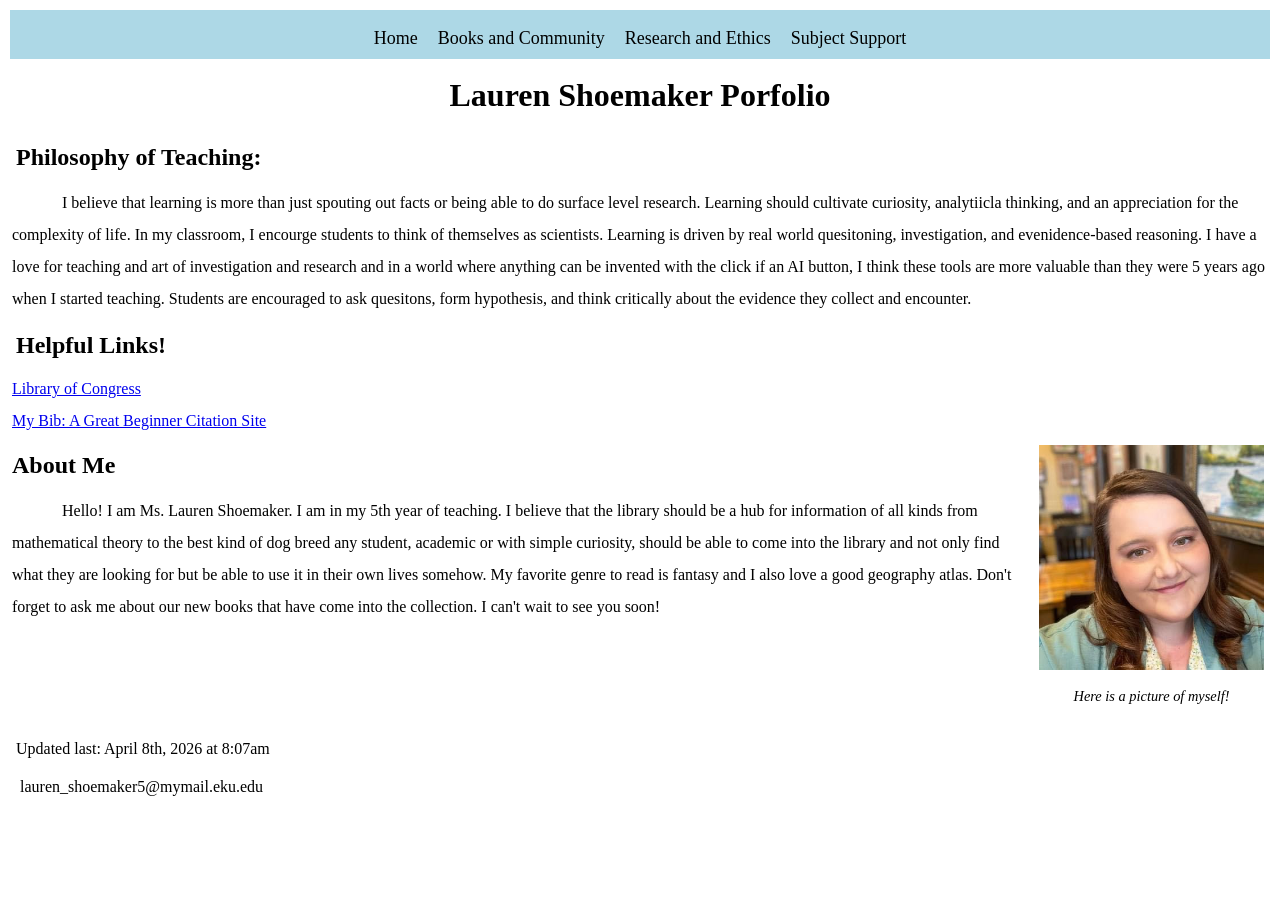
==== index.html @ 4f861d8c "Update index.html" ====
<head>
<title>Lauren Shoemaker Porfolio</title>
</head>
<head>
	<meta charset="utf-8">
	<link rel="stylesheet" href="Style.CSS">
</head>

	<nav>
	<ul>
		<li><a href= "Index.html"> Home </a></li>
		<li><a href="Books.html">Books and Community </a> </li>
		<li><a href="research.html">Research and Ethics </a></li>
		<li><a href="subject.html">Subject Support</a></li>
	</nav>

<body>
	<h1 style="color: black;text-align:center;"> Lauren Shoemaker Porfolio</h1>
	
	

	<h2> <b>Philosophy of Teaching:</b></h2>
		<p style="text-indent: 50px;">I believe that learning is more than just spouting out facts or being able to do surface level research. Learning should cultivate curiosity, analytiicla thinking, and an appreciation for the complexity of life. In my classroom, I encourge students to think of themselves as scientists. Learning is driven by real world quesitoning, investigation, and evenidence-based reasoning. I have a love for teaching and art of investigation and research and in a world where anything can be invented with the click if an AI button, I think these tools are more valuable than they were 5 years ago when I started teaching. Students are encouraged to ask quesitons, form hypothesis, and think critically about the evidence they collect and encounter. </p>
	<h2><b>Helpful Links!</b></h2>
	

	<a href="https://www.loc.gov/" target="_blank"> Library of Congress</a><br>
	<a href= "https://www.mybib.com" target="_blank"> My Bib: A Great Beginner Citation Site </a></br>


<body>

<figure img id="img01"> 
	<img src="profile.JPG" 
	alt="Profile Pic" width="225" height="250"
	>    
 	<figcaption>Here is a picture of myself!
	</figcaption>
 
</figure>


<h2>About Me</h2>
<p style="text-indent: 50px;">Hello! I am Ms. Lauren Shoemaker. I am in my 5th year of teaching. I believe that the library should be a hub for information of all kinds from mathematical theory to the best kind of dog breed any student, academic or with simple curiosity, should be able to come into the library and not only find what they are looking for but be able to use it in their own lives somehow. My favorite genre to read is fantasy and I also love a good geography atlas. Don't forget to ask me about our new books that have come into the collection. I can't wait to see you soon! </p>

</body>


<footer>
	<p>Updated last: April 8th, 2026 at 8:07am</p>
	<p><a hreef="mailto:lauren_shoemaker5@mymail.eku.edu"> lauren_shoemaker5@mymail.eku.edu<a/></p>
</footer>
---- Style.CSS ----
* {margin:2;
	padding:2;
	
	
}



#img01{
	float:right;
	margin-left: 20px;
	margin-bottom: 10px;
	text-align: center;
	with: 225px;
	
} 
#img01 img {
	display: block;
	height: auto;
}

#img02{
	float:right;
	margin-left: 20px;
	margin-bottom: 10px;
	text-align: center;
	with: 225px;
	
} 
#img02 img {
	display: block;
	height: auto;
}

#img03{
	float:right;
	margin-left: 20px;
	margin-bottom: 10px;
	text-align: center;
	with: 225px;
	
} 
#img03 img {
	display: block;
	height: auto;
}
figcaption {
	font-style: italic;
	font-size: 0.9em;
	margin-top: 8px;
}
footer{
	clear:both;
	display:block;
	
	
}

nav {
	with:100%;
	height: 45px;
	background-color: #ADD8E6
	
	
}

ul {
	text-align: center;

}

ul li {
	list-style:none;
	display:inline-block;
	

}

ul li a{
	text-decoration: none;
	font-size: 18px;
	font-family: times;
	color: black ;
	

}

body {line-height: 2;}

#imgme{float:right
	;
	
	
}
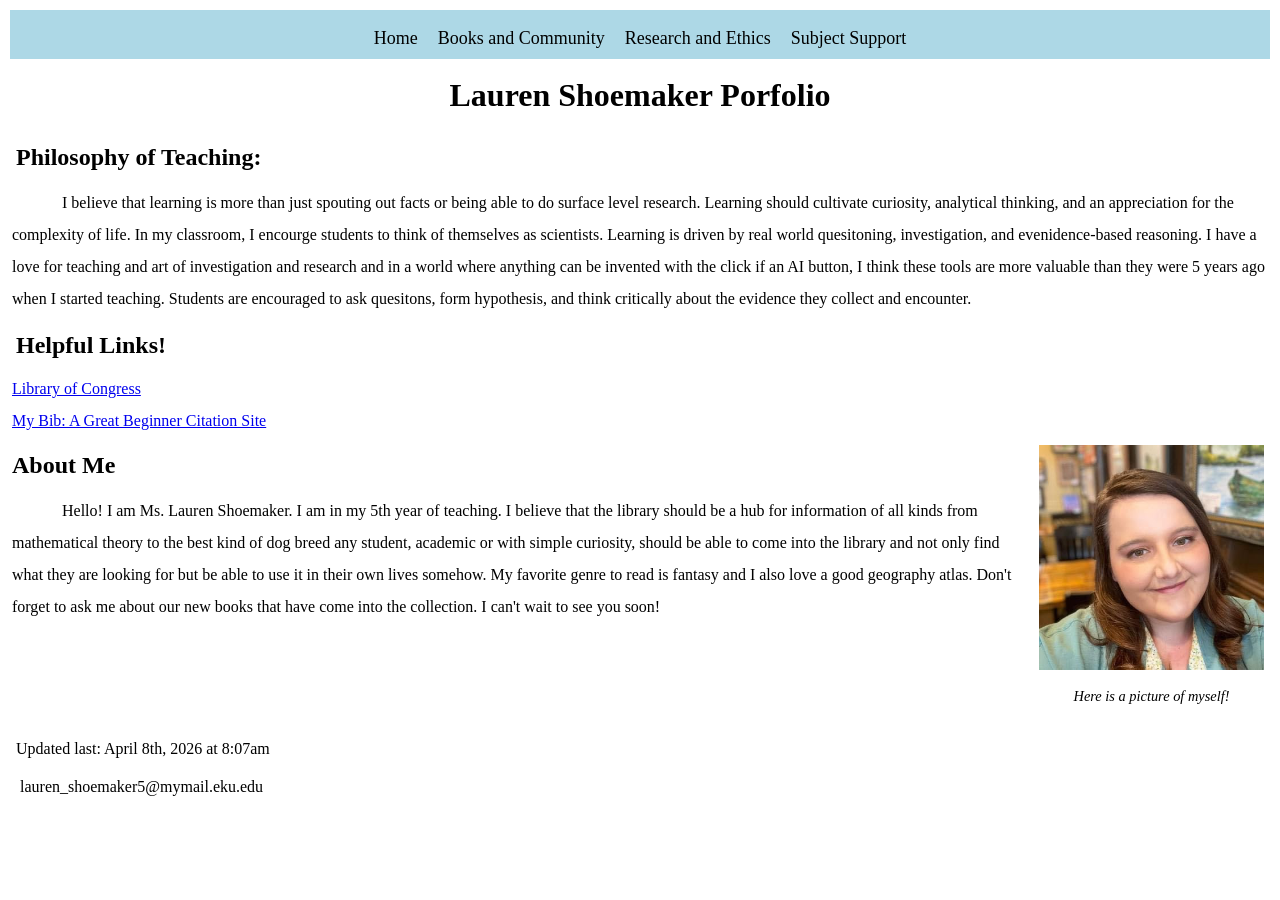
==== commit 5d65e398: "Update index.html" ====
--- a/index.html
+++ b/index.html
@@ -8,7 +8,7 @@
 
 	<nav>
 	<ul>
-		<li><a href= "Index.html"> Home </a></li>
+		<li><a href= "index.html"> Home </a></li>
 		<li><a href="Books.html">Books and Community </a> </li>
 		<li><a href="research.html">Research and Ethics </a></li>
 		<li><a href="subject.html">Subject Support</a></li>
@@ -20,7 +20,7 @@
 	
 
 	<h2> <b>Philosophy of Teaching:</b></h2>
-		<p style="text-indent: 50px;">I believe that learning is more than just spouting out facts or being able to do surface level research. Learning should cultivate curiosity, analytiicla thinking, and an appreciation for the complexity of life. In my classroom, I encourge students to think of themselves as scientists. Learning is driven by real world quesitoning, investigation, and evenidence-based reasoning. I have a love for teaching and art of investigation and research and in a world where anything can be invented with the click if an AI button, I think these tools are more valuable than they were 5 years ago when I started teaching. Students are encouraged to ask quesitons, form hypothesis, and think critically about the evidence they collect and encounter. </p>
+		<p style="text-indent: 50px;">I believe that learning is more than just spouting out facts or being able to do surface level research. Learning should cultivate curiosity, analytical thinking, and an appreciation for the complexity of life. In my classroom, I encourge students to think of themselves as scientists. Learning is driven by real world quesitoning, investigation, and evenidence-based reasoning. I have a love for teaching and art of investigation and research and in a world where anything can be invented with the click if an AI button, I think these tools are more valuable than they were 5 years ago when I started teaching. Students are encouraged to ask quesitons, form hypothesis, and think critically about the evidence they collect and encounter. </p>
 	<h2><b>Helpful Links!</b></h2>
 	
 
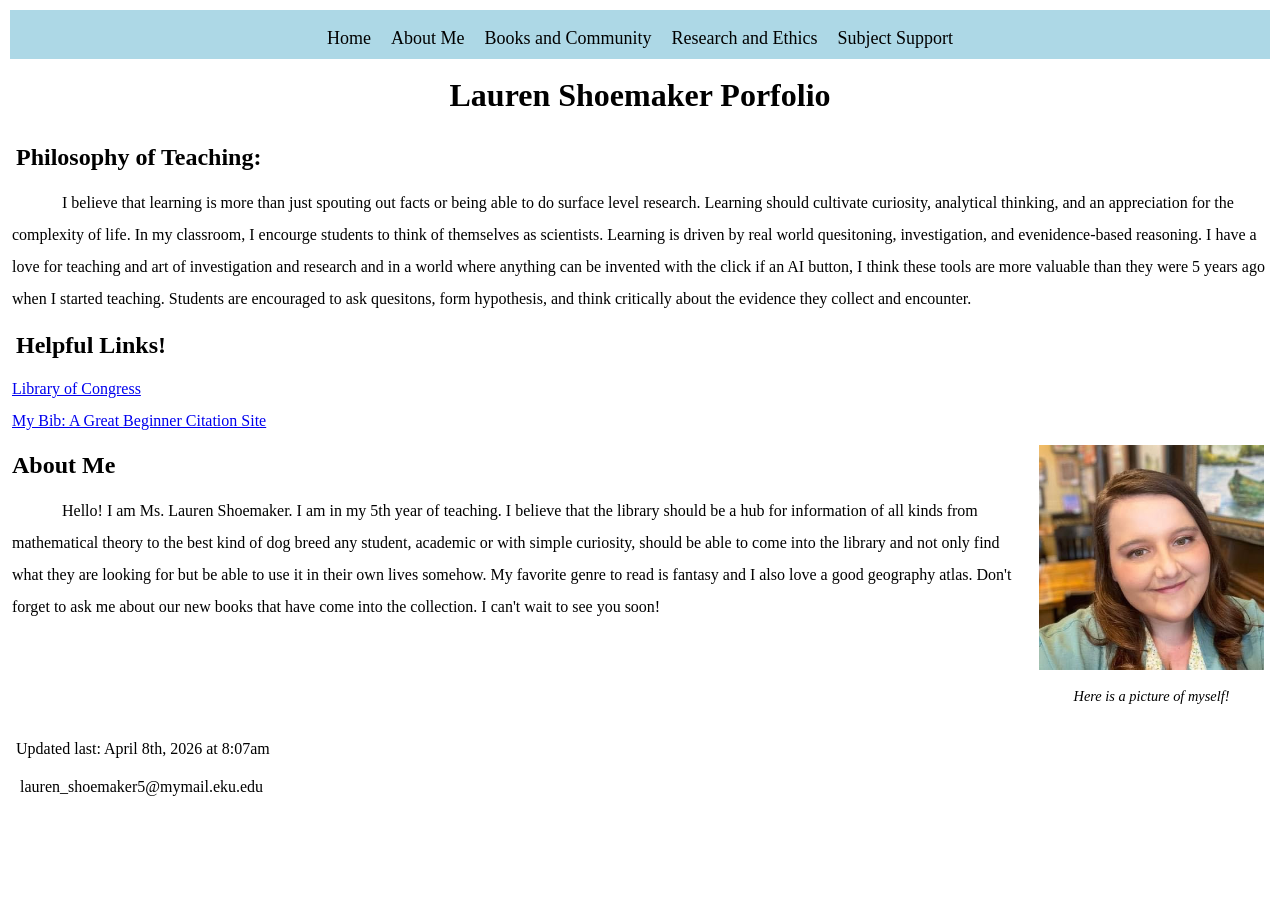
==== commit ce77759b: "Update index.html" ====
--- a/index.html
+++ b/index.html
@@ -9,6 +9,7 @@
 	<nav>
 	<ul>
 		<li><a href= "index.html"> Home </a></li>
+		<li><a href= "about_me.html"> About Me </a></li>
 		<li><a href="Books.html">Books and Community </a> </li>
 		<li><a href="research.html">Research and Ethics </a></li>
 		<li><a href="subject.html">Subject Support</a></li>
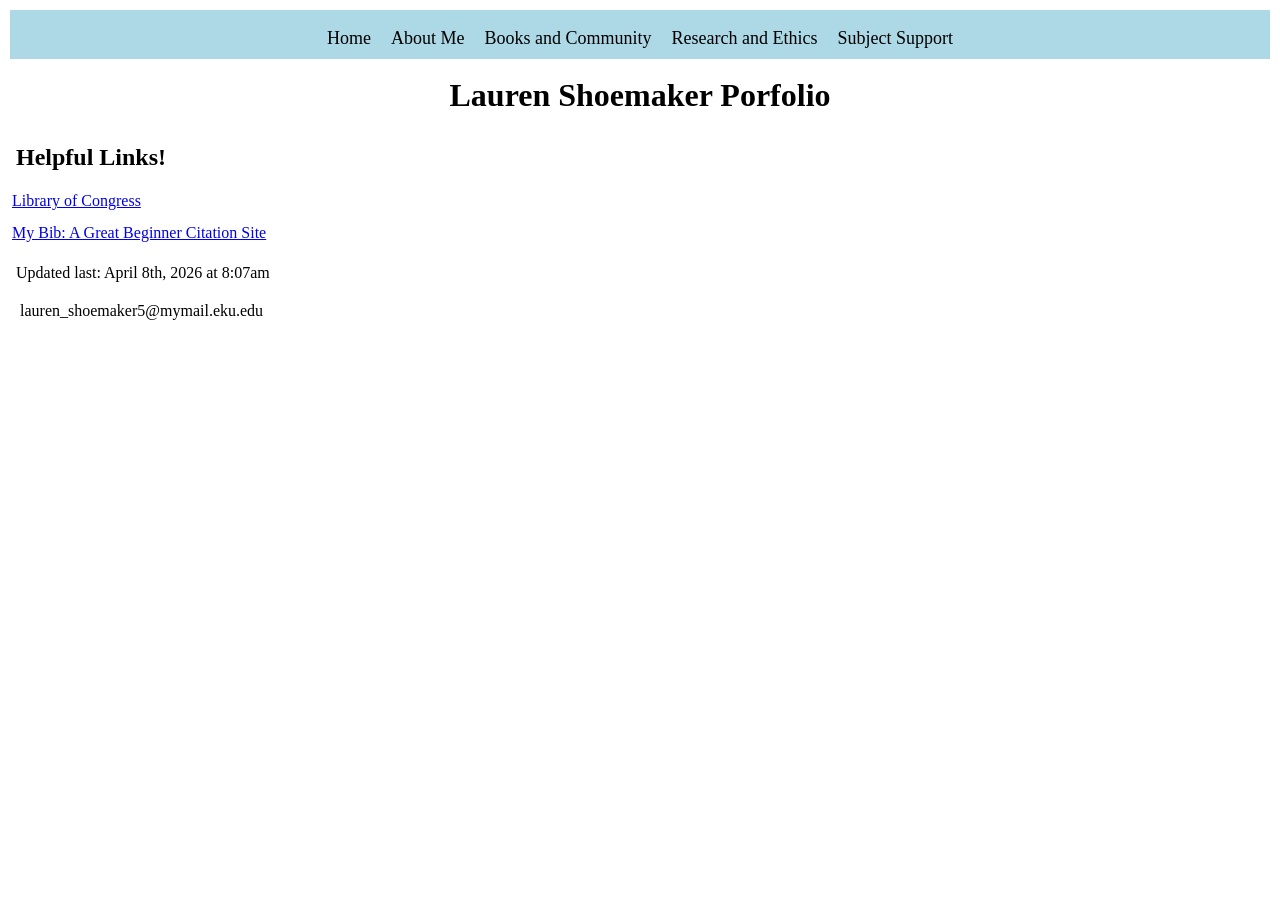
==== commit 4e0c80b2: "Update index.html" ====
--- a/index.html
+++ b/index.html
@@ -20,8 +20,7 @@
 	
 	
 
-	<h2> <b>Philosophy of Teaching:</b></h2>
-		<p style="text-indent: 50px;">I believe that learning is more than just spouting out facts or being able to do surface level research. Learning should cultivate curiosity, analytical thinking, and an appreciation for the complexity of life. In my classroom, I encourge students to think of themselves as scientists. Learning is driven by real world quesitoning, investigation, and evenidence-based reasoning. I have a love for teaching and art of investigation and research and in a world where anything can be invented with the click if an AI button, I think these tools are more valuable than they were 5 years ago when I started teaching. Students are encouraged to ask quesitons, form hypothesis, and think critically about the evidence they collect and encounter. </p>
+	
 	<h2><b>Helpful Links!</b></h2>
 	
 
@@ -29,20 +28,7 @@
 	<a href= "https://www.mybib.com" target="_blank"> My Bib: A Great Beginner Citation Site </a></br>
 
 
-<body>
 
-<figure img id="img01"> 
-	<img src="profile.JPG" 
-	alt="Profile Pic" width="225" height="250"
-	>    
- 	<figcaption>Here is a picture of myself!
-	</figcaption>
- 
-</figure>
-
-
-<h2>About Me</h2>
-<p style="text-indent: 50px;">Hello! I am Ms. Lauren Shoemaker. I am in my 5th year of teaching. I believe that the library should be a hub for information of all kinds from mathematical theory to the best kind of dog breed any student, academic or with simple curiosity, should be able to come into the library and not only find what they are looking for but be able to use it in their own lives somehow. My favorite genre to read is fantasy and I also love a good geography atlas. Don't forget to ask me about our new books that have come into the collection. I can't wait to see you soon! </p>
 
 </body>
 
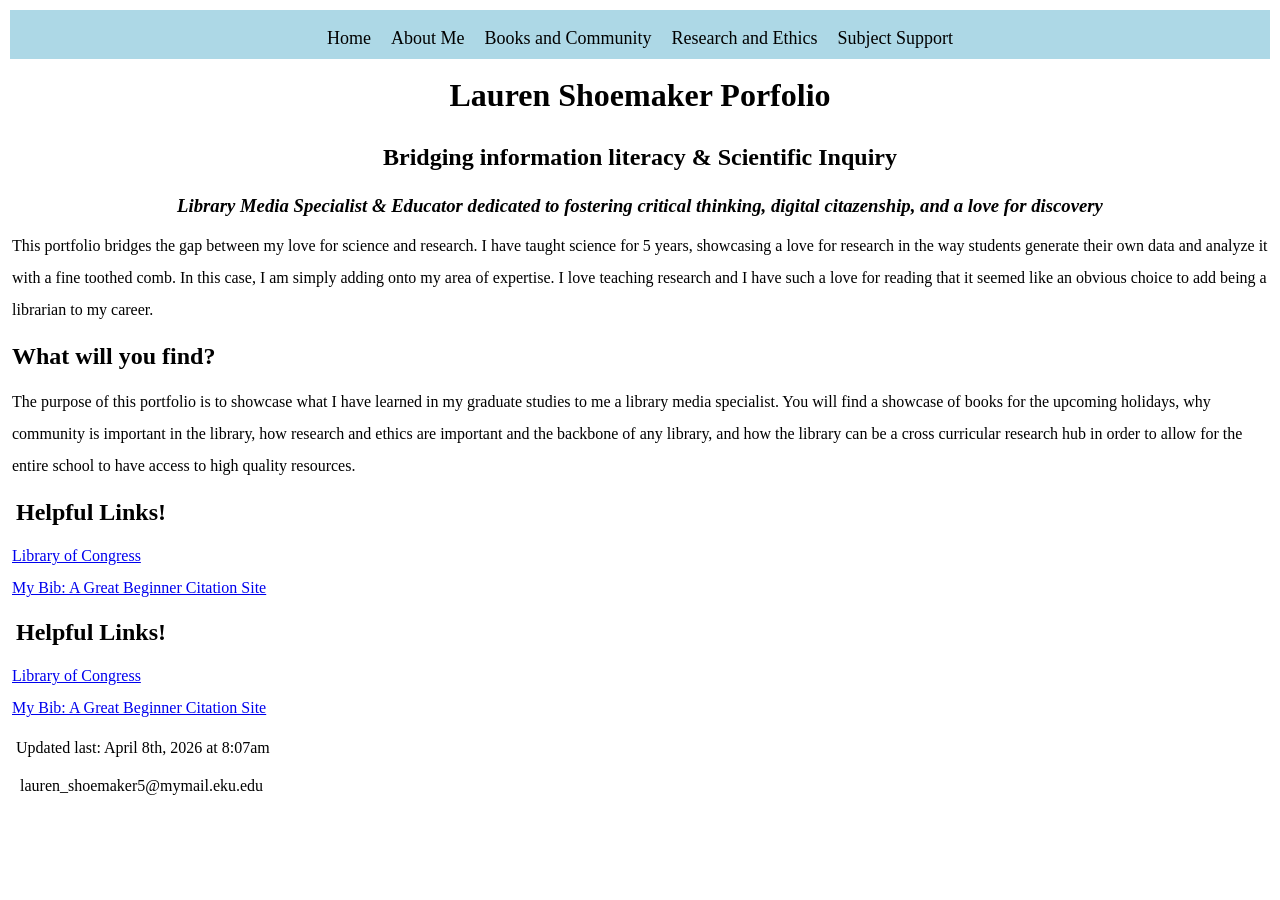
==== commit 6aed505d: "Update index.html" ====
--- a/index.html
+++ b/index.html
@@ -17,6 +17,21 @@
 
 <body>
 	<h1 style="color: black;text-align:center;"> Lauren Shoemaker Porfolio</h1>
+	
+	<h2 align=center>Bridging information literacy & Scientific Inquiry</h2>
+	<h3 align=center> <i>Library Media Specialist & Educator dedicated to fostering critical thinking, digital citazenship, and a love for discovery</i></h3>
+	<p> This portfolio bridges the gap between my love for science and research. I have taught science for 5 years, showcasing a love for research in the way students generate their own data and analyze it with a fine toothed comb. In this case, I am simply adding onto my area of expertise. I love teaching research and I have such a love for reading that it seemed like an obvious choice to add being a librarian to my career.</p>
+
+<h2>What will you find?</h2>
+<p>The purpose of this portfolio is to showcase what I have learned in my graduate studies to me a library media specialist. You will find a showcase of books for the upcoming holidays, why community is important in the library, how research and ethics are important and the backbone of any library, and how the library can be a cross curricular research hub in order to allow for the entire school to have access to high quality resources. 
+
+	<h2><b>Helpful Links!</b></h2>
+
+	<a href="https://www.loc.gov/" target="_blank"> Library of Congress</a><br>
+	<a href= "https://www.mybib.com" target="_blank"> My Bib: A Great Beginner Citation Site </a></br>
+
+
+</body>
 	
 	
 
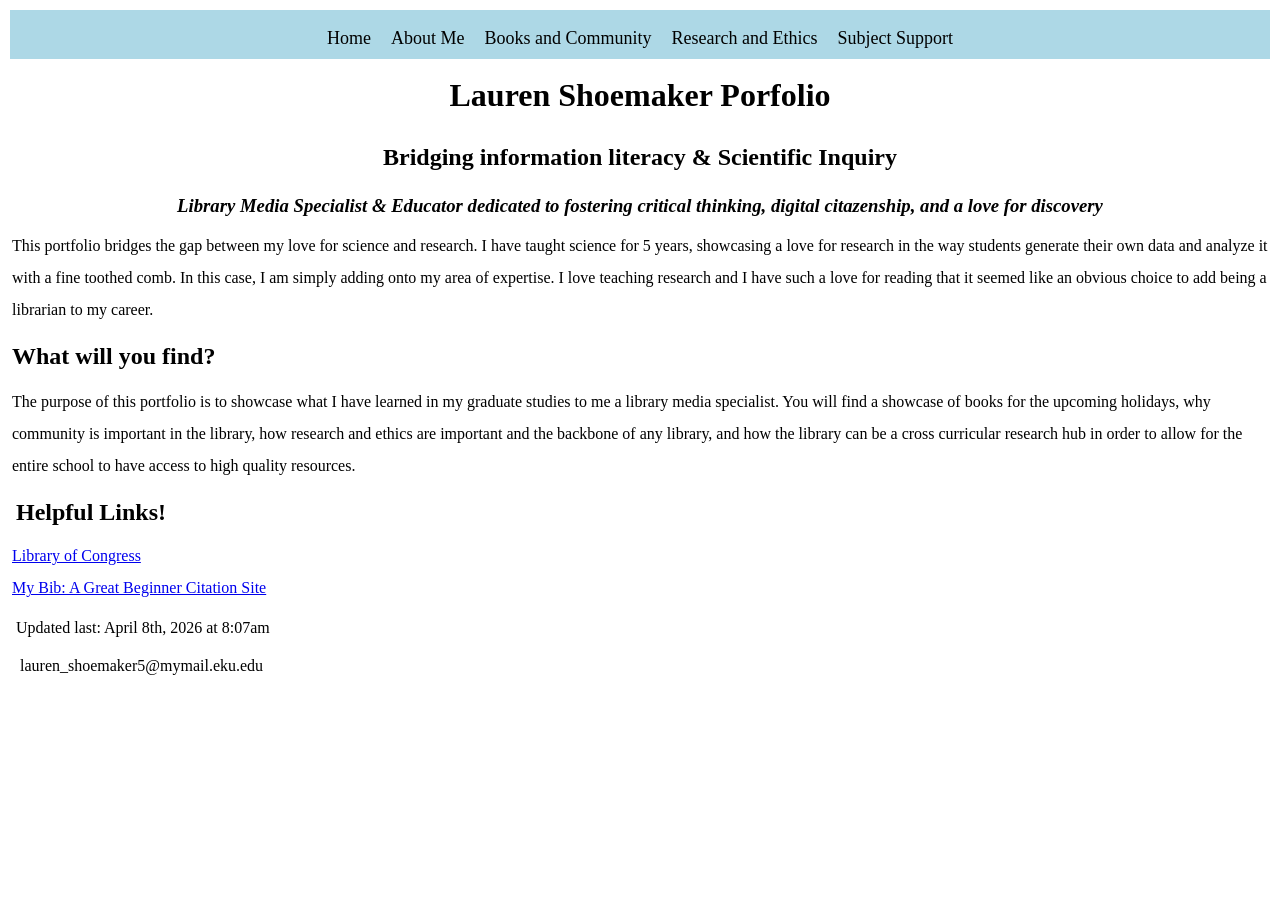
==== commit 2a88ef2c: "Update index.html" ====
--- a/index.html
+++ b/index.html
@@ -35,19 +35,6 @@
 	
 	
 
-	
-	<h2><b>Helpful Links!</b></h2>
-	
-
-	<a href="https://www.loc.gov/" target="_blank"> Library of Congress</a><br>
-	<a href= "https://www.mybib.com" target="_blank"> My Bib: A Great Beginner Citation Site </a></br>
-
-
-
-
-</body>
-
-
 <footer>
 	<p>Updated last: April 8th, 2026 at 8:07am</p>
 	<p><a hreef="mailto:lauren_shoemaker5@mymail.eku.edu"> lauren_shoemaker5@mymail.eku.edu<a/></p>
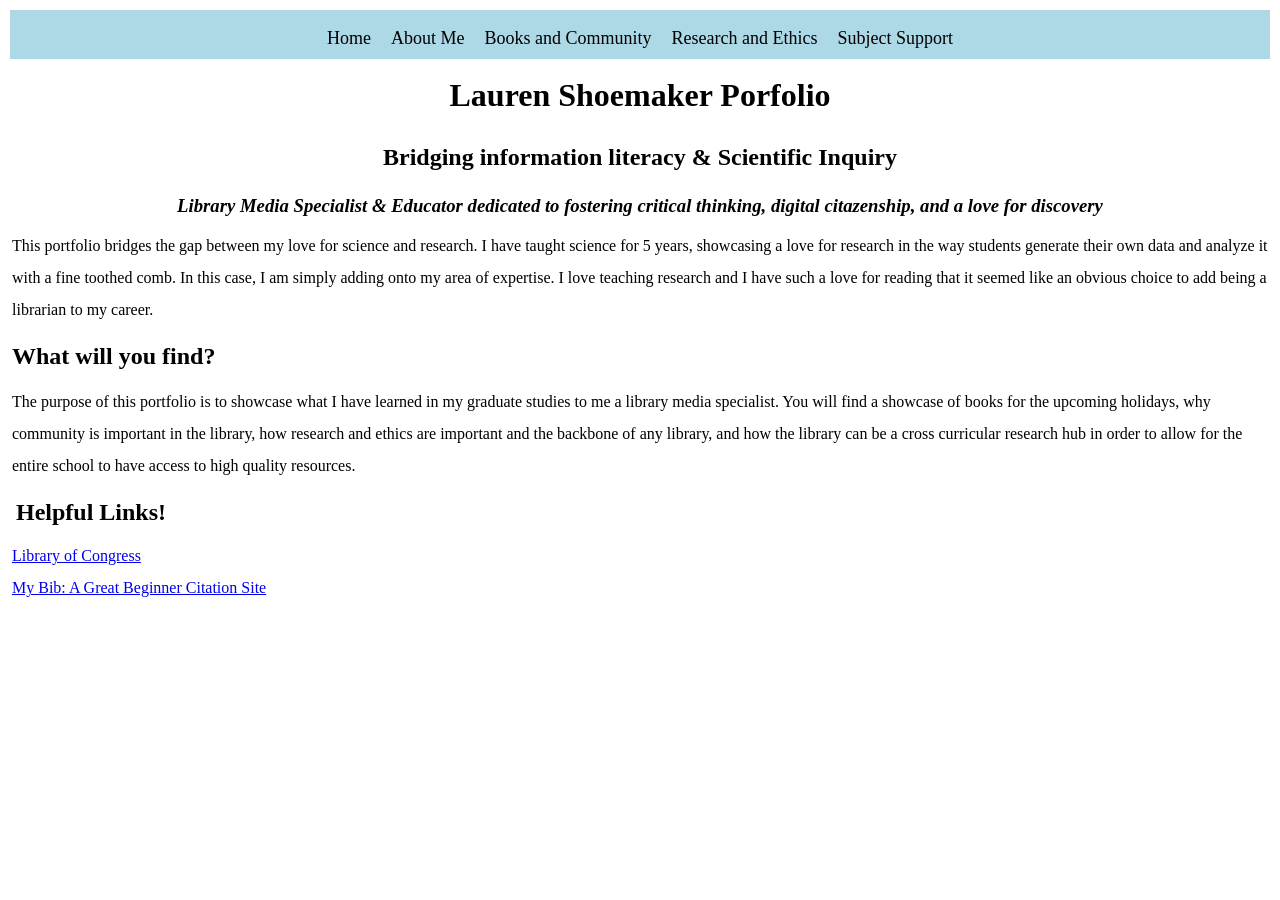
==== commit 1f8d48ed: "Update index.html" ====
--- a/index.html
+++ b/index.html
@@ -35,8 +35,4 @@
 	
 	
 
-<footer>
-	<p>Updated last: April 8th, 2026 at 8:07am</p>
-	<p><a hreef="mailto:lauren_shoemaker5@mymail.eku.edu"> lauren_shoemaker5@mymail.eku.edu<a/></p>
-</footer>
-		
+
